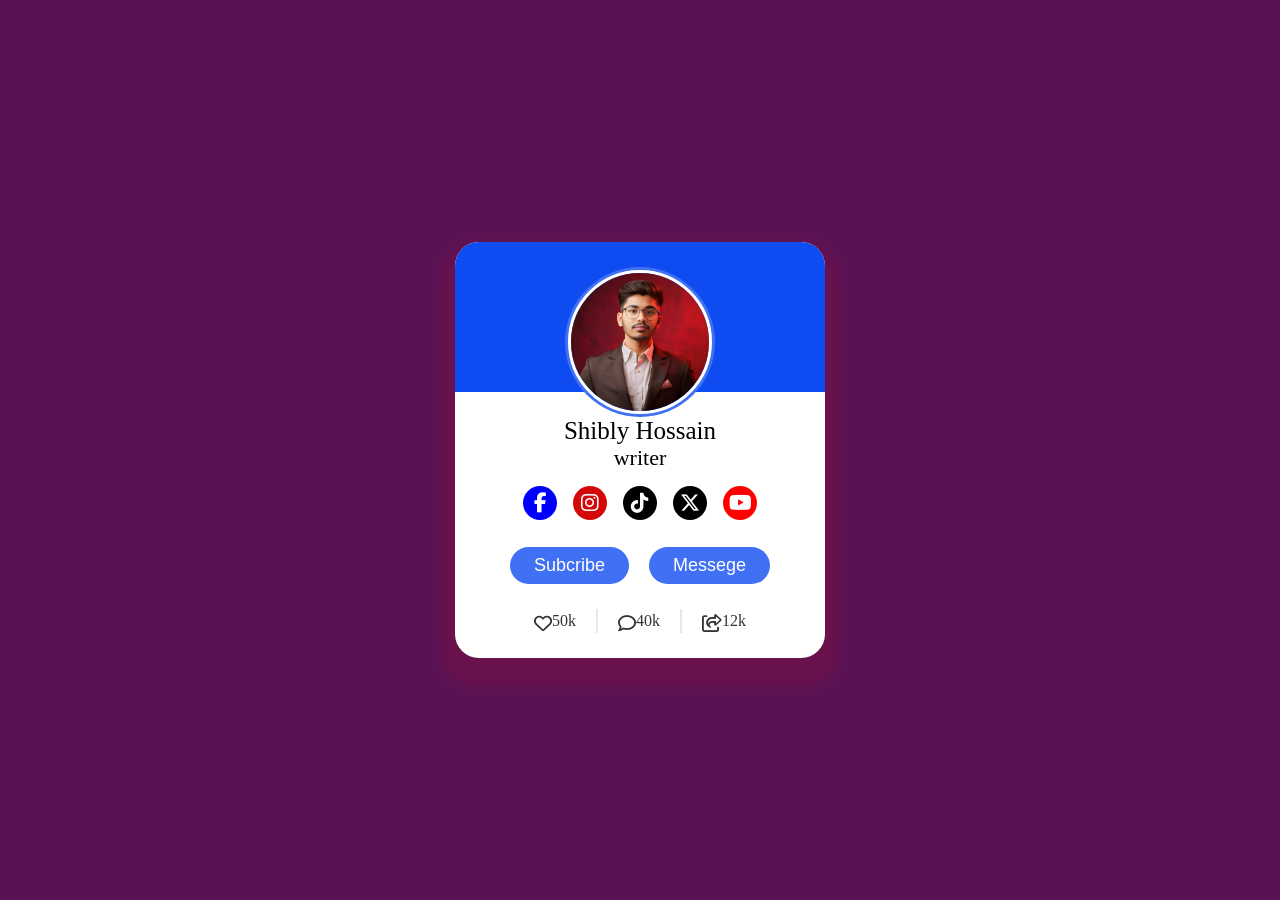
==== index.html @ 4cf36727 "Add files via upload Shibly Hossain" ====
<!DOCTYPE html>
<html lang="en">
<head>
    <meta charset="UTF-8">
    <meta name="viewport" content="width=device-width, initial-scale=1.0">
    <link rel="stylesheet" href="https://cdnjs.cloudflare.com/ajax/libs/font-awesome/6.5.2/css/all.min.css" integrity="sha512-SnH5WK+bZxgPHs44uWIX+LLJAJ9/2PkPKZ5QiAj6Ta86w+fsb2TkcmfRyVX3pBnMFcV7oQPJkl9QevSCWr3W6A==" crossorigin="anonymous" referrerpolicy="no-referrer" />
    <link rel="stylesheet" href="style.css">
    <title>Document</title>
</head>
<body style="transition: background 1.5s;">
    <div class="profile-card">
        <div class="image"><img src="shibly.jpg" class="profile-img"></div>
        <div class="text-data"><span class="name">Shibly Hossain</span>
            <span class="job">writer</span>
        </div>
        <div class="logo-button">
            <a href="https://www.facebook.com/profile.php?id=100073772481391&mibextid=ZbWKwL" class="icon" style="background: blue">
                <i class="fa-brands fa-facebook-f"></i>
                </a>
                <a href="https://www.instagram.com/shibly_hossain9?igsh=MXFzajd6MHpxZGFqdQ==" class="icon" style="background: rgb(211, 8, 8)">
                <i class="fa-brands fa-instagram"></i>
                </a>
                <a href="https://www.tiktok.com/@shibly_hossain?_t=8nDjsebfrD6&_r=1" class="icon" style="background: black">
                <i class="fa-brands fa-tiktok"></i>
                </a>
               <a href="https://x.com/shibu9910?t=gZrXf2TSUoOc8xgBezun_Q&s=07" class="icon" style="background: black">
                <i class="fa-brands fa-x-twitter"></i>
                </a>
                <a href="https://youtube.com/@shiblyhossain?si=WPyd4Ga4NRrjxBDn" class="icon" style="background: #ff0000">
                <i class="fa-brands fa-youtube"></i>
                </a>
              </div>
              <div class="buttons">
                <button class="button" onclick="document.location='https://matsbinhossain.blogspot.com/?m=1'">Subcribe</button>
                <button class="button" onclick="document.location='https://wa.me/8801708708573'">Messege</button>
              </div>
              <div class="heart">
                <div class="data">
                <i class="fa-regular fa-heart"></i>
                <span class="num">50k</span>
                </div>
                <div class="data">
                <i class="fa-regular fa-comment"></i>
                <span class="num">40k</span>
                </div>
                <div class="data">
                <i class="fa-regular fa-share-from-square"></i>
                <span class="num">12k</span>
                </div>
              </div>
            </div>
        </div>
    </div>
    <script>
        const randomColor = () => '#' + Math.random().toString(16).substr(-6)
        const changeColor = () => document.body.style.backgroundColor = randomColor()
    
        setInterval(() => {
          changeColor()
        }, 1500)
    
        // start color animation as soon as document is ready
        document.onreadystatechange = () => {
          if (document.readyState === 'complete') {
            changeColor()
          }
        }
    </script>
</body>
</html>
---- style.css ----
*{
    margin: 0;
    padding: 0;
    box-sizing: border-box;

}
body{
    height: 100vh;
    display: flex;
    align-items: center;
    justify-content: center;
    background-color: #fff;

}
.profile-card{
    display: flex;
    flex-direction: column;
    align-items: center;
    max-width: 370px;
    width: 100%;
    background-color: #fff;
    border-radius: 24px;
    padding: 25px;
    box-shadow: 0 15px 15px 15px rgba(255, 0, 0, 0.1);
    position: relative;

}

.profile-card::before{
    content: '';
    position: absolute;
    top: 0;
    left: 0;
    border-radius: 24px 24px 0 0;
    height: 36%;
    width: 100%;
    background-color: #0e4bf1;
}
.image{
    position: relative;
    height: 150px;
    width: 150px;
    border-radius: 50%;
    background-color: #4070f4;
    padding: 3px;
}
.image .profile-img{
    height: 100%;
    width: 100%;
    object-fit: cover;
    border-radius: 50%;
    border: 3px solid #fff;

}

.profile-card .text-data{
    display: flex;
    flex-direction: column;
    align-items: center;
    color: black;
}
.text-data .name{
    font-size: 25px;
    font-weight: 500;
}
.text-data .job{
    font-size: 22px;
    font-weight: 500;
}

.profile-card .logo-button{
    display: flex;
    align-items: center;
    margin-top: 15px;
}

.logo-button .icon{
    display: flex;
    align-items: center;
    height: 34px;
    width: 34px;
    margin: 0 8px;
    border-radius: 50%;
    justify-content: center;
    color: #fff;
    font-size: 20px;
    background-color: #4070f4;
    text-decoration: none;
}

.profile-card .buttons{
    display: flex;
    align-items: center;
    margin-top: 27px;
}

.buttons .button{
    color: #fff;
    font-size: 18px;
    background-color: #4070f4;
    border-radius: 24px;
    border: none;
    margin: 0 10px;
    padding: 8px 24px;
    cursor: pointer;
    transition: all 0.3S ease;
}
.buttons .button:hover{
    background-color: #0e4bf1;
}

.profile-card .heart{
    display: flex;
    align-items: center;
    margin-top: 25px;
}
.heart .data{
    display: flex;
    align-items: center;
    color: #333;
    padding: 0 20px;
    border-right: 2px solid #e7e7e7;
}
.data i{
    font-size: 18px;
    margin-top: 6px;
}
.data:last-child{
    border-right: none;
}
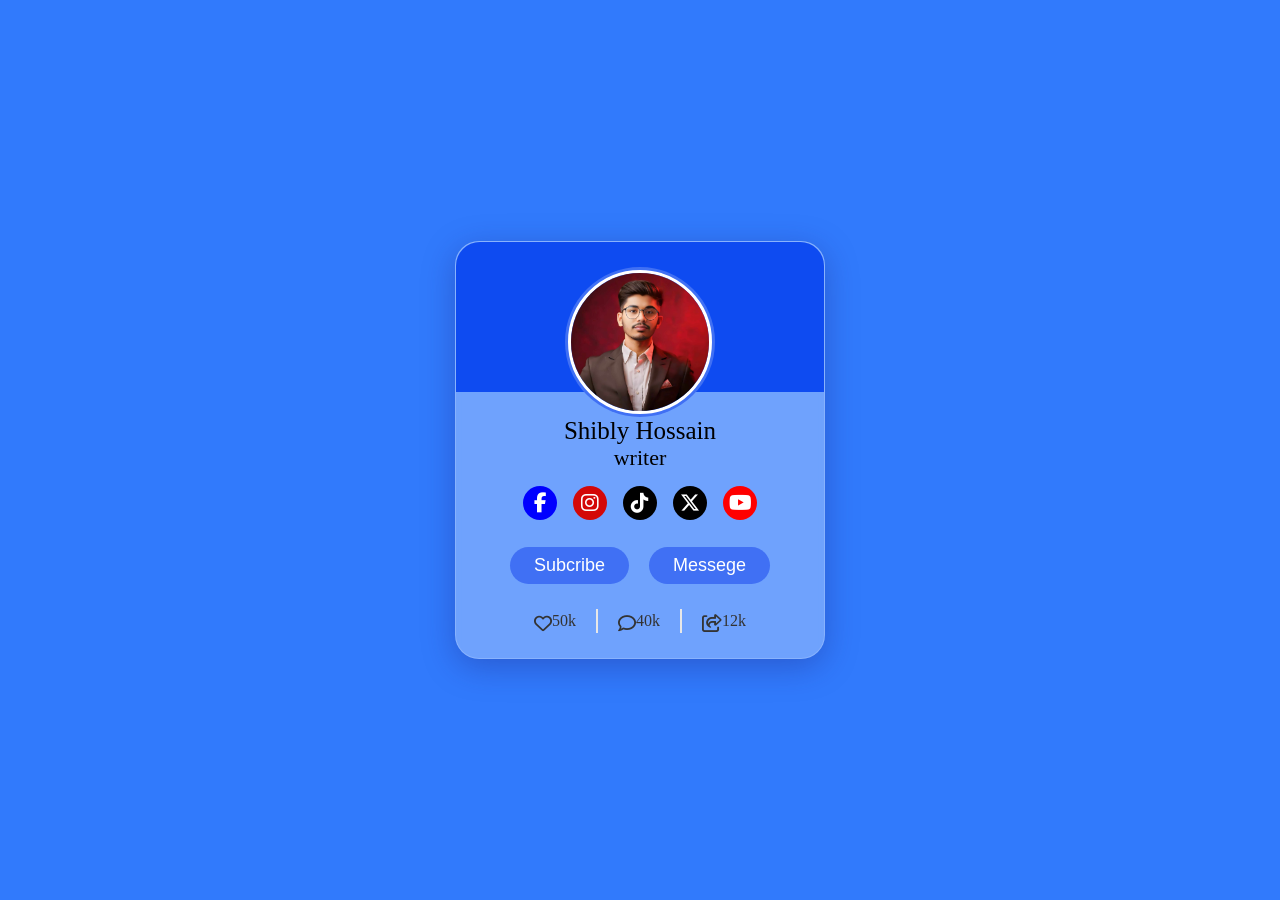
==== commit 4c653c21: "Add files via upload" ====
--- a/index.html
+++ b/index.html
@@ -4,10 +4,154 @@
     <meta charset="UTF-8">
     <meta name="viewport" content="width=device-width, initial-scale=1.0">
     <link rel="stylesheet" href="https://cdnjs.cloudflare.com/ajax/libs/font-awesome/6.5.2/css/all.min.css" integrity="sha512-SnH5WK+bZxgPHs44uWIX+LLJAJ9/2PkPKZ5QiAj6Ta86w+fsb2TkcmfRyVX3pBnMFcV7oQPJkl9QevSCWr3W6A==" crossorigin="anonymous" referrerpolicy="no-referrer" />
-    <link rel="stylesheet" href="style.css">
+    <!-- <link rel="stylesheet" href="style.css"> -->
     <title>Document</title>
+    <style>
+      *{
+    margin: 0;
+    padding: 0;
+    box-sizing: border-box;
+
+}
+body{
+    height: 100vh;
+    display: flex;
+    align-items: center;
+    justify-content: center;
+    background-color: #fff;
+
+}
+.profile-card{
+    display: flex;
+    flex-direction: column;
+    align-items: center;
+    max-width: 370px;
+    width: 100%;
+    background-color: #fff;
+    border-radius: 24px;
+    padding: 25px;
+    /* box-shadow: 0 15px 15px 15px rgba(255, 0, 0, 0.1); */
+    position: relative;
+    background: rgba( 255, 255, 255, 0.3 );
+    box-shadow: 0 8px 32px 0 rgba( 31, 38, 135, 0.37 );
+    backdrop-filter: blur( 3px );
+    -webkit-backdrop-filter: blur( 3px );
+    border-radius: 24px;
+    border: 1px solid rgba( 255, 255, 255, 0.18 );
+}
+
+.profile-card::before{
+    content: '';
+    position: absolute;
+    top: 0;
+    left: 0;
+    border-radius: 24px 24px 0 0;
+    height: 36%;
+    width: 100%;
+    background-color: #0e4bf1;
+}
+.image{
+    position: relative;
+    height: 150px;
+    width: 150px;
+    border-radius: 50%;
+    background-color: #4070f4;
+    padding: 3px;
+}
+.image .profile-img{
+    height: 100%;
+    width: 100%;
+    object-fit: cover;
+    border-radius: 50%;
+    border: 3px solid #fff;
+
+}
+
+.profile-card .text-data{
+    display: flex;
+    flex-direction: column;
+    align-items: center;
+    color: black;
+}
+.text-data .name{
+    font-size: 25px;
+    font-weight: 500;
+}
+.text-data .job{
+    font-size: 22px;
+    font-weight: 500;
+}
+
+.profile-card .logo-button{
+    display: flex;
+    align-items: center;
+    margin-top: 15px;
+}
+
+.logo-button .icon{
+    display: flex;
+    align-items: center;
+    height: 34px;
+    width: 34px;
+    margin: 0 8px;
+    border-radius: 50%;
+    justify-content: center;
+    color: #fff;
+    font-size: 20px;
+    background-color: #4070f4;
+    text-decoration: none;
+}
+
+.logo-button .icon:hover{
+    transform: translateY(-5px);
+    box-shadow: 0 0.2em 1.5em 0 #0e4bf1;
+}
+
+.profile-card .buttons{
+    display: flex;
+    align-items: center;
+    margin-top: 27px;
+}
+
+.buttons .button{
+    color: #fff;
+    font-size: 18px;
+    background-color: #4070f4;
+    border-radius: 24px;
+    border: none;
+    margin: 0 10px;
+    padding: 8px 24px;
+    cursor: pointer;
+    transition: all 0.3S ease;
+}
+.buttons .button:hover{
+    transform: translateY(-5px);
+    box-shadow: 0 0.2em 1.5em 0 #0e4bf1;
+    background-color: #0e4bf1;
+}
+
+.profile-card .heart{
+    display: flex;
+    align-items: center;
+    margin-top: 25px;
+}
+.heart .data{
+    display: flex;
+    align-items: center;
+    color: #333;
+    padding: 0 20px;
+    border-right: 2px solid #e7e7e7;
+}
+.data i{
+    font-size: 18px;
+    margin-top: 6px;
+}
+.data:last-child{
+    border-right: none;
+}
+    </style>
 </head>
-<body style="transition: background 1.5s;">
+<body style="transition: background 1.50s;">
     <div class="profile-card">
         <div class="image"><img src="shibly.jpg" class="profile-img"></div>
         <div class="text-data"><span class="name">Shibly Hossain</span>
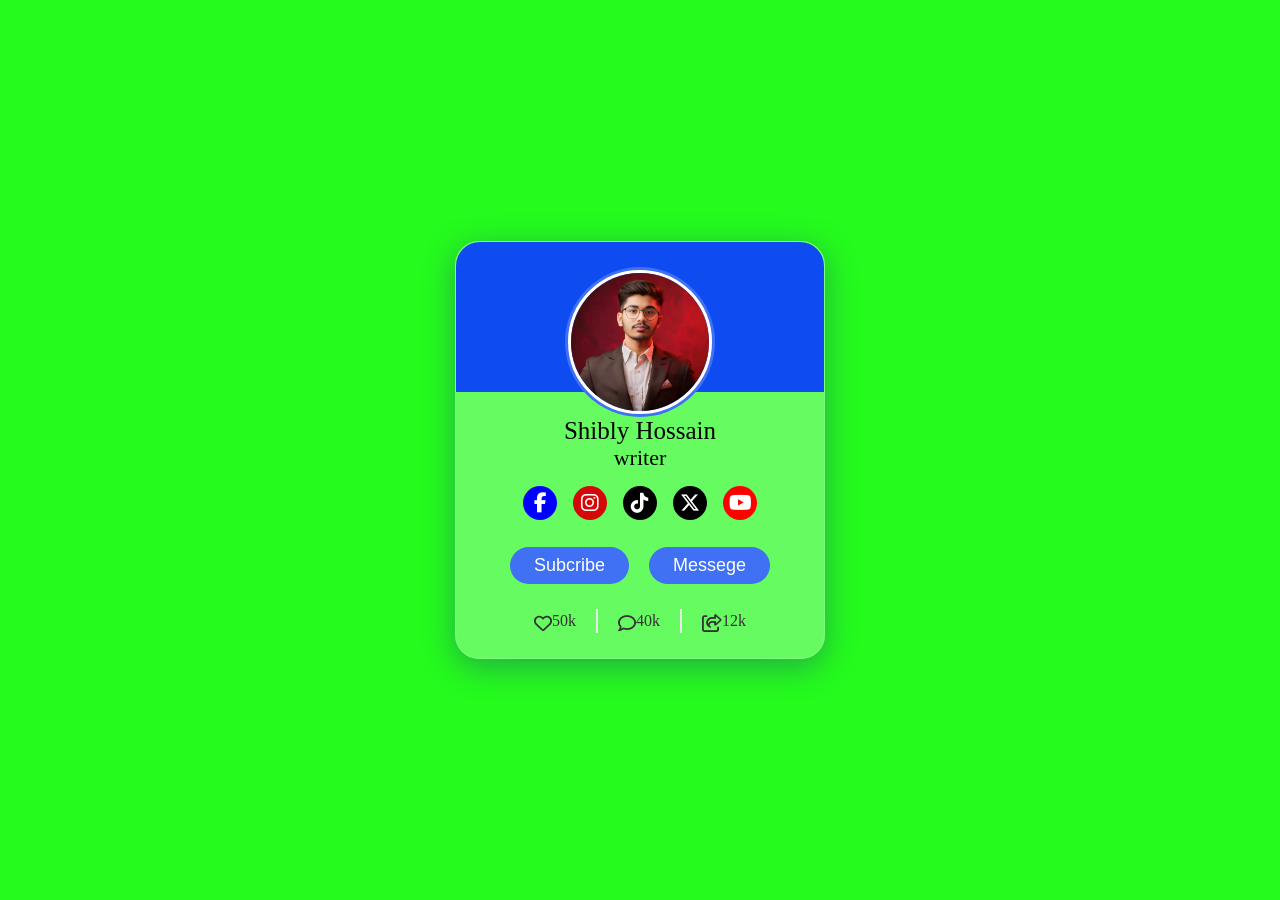
==== commit 624346b0: "Update index.html" ====
--- a/index.html
+++ b/index.html
@@ -7,148 +7,148 @@
     <!-- <link rel="stylesheet" href="style.css"> -->
     <title>Document</title>
     <style>
-      *{
-    margin: 0;
-    padding: 0;
-    box-sizing: border-box;
-
-}
-body{
-    height: 100vh;
-    display: flex;
-    align-items: center;
-    justify-content: center;
-    background-color: #fff;
-
-}
-.profile-card{
-    display: flex;
-    flex-direction: column;
-    align-items: center;
-    max-width: 370px;
-    width: 100%;
-    background-color: #fff;
-    border-radius: 24px;
-    padding: 25px;
-    /* box-shadow: 0 15px 15px 15px rgba(255, 0, 0, 0.1); */
-    position: relative;
-    background: rgba( 255, 255, 255, 0.3 );
-    box-shadow: 0 8px 32px 0 rgba( 31, 38, 135, 0.37 );
-    backdrop-filter: blur( 3px );
-    -webkit-backdrop-filter: blur( 3px );
-    border-radius: 24px;
-    border: 1px solid rgba( 255, 255, 255, 0.18 );
-}
-
-.profile-card::before{
-    content: '';
-    position: absolute;
-    top: 0;
-    left: 0;
-    border-radius: 24px 24px 0 0;
-    height: 36%;
-    width: 100%;
-    background-color: #0e4bf1;
-}
-.image{
-    position: relative;
-    height: 150px;
-    width: 150px;
-    border-radius: 50%;
-    background-color: #4070f4;
-    padding: 3px;
-}
-.image .profile-img{
-    height: 100%;
-    width: 100%;
-    object-fit: cover;
-    border-radius: 50%;
-    border: 3px solid #fff;
-
-}
-
-.profile-card .text-data{
-    display: flex;
-    flex-direction: column;
-    align-items: center;
-    color: black;
-}
-.text-data .name{
-    font-size: 25px;
-    font-weight: 500;
-}
-.text-data .job{
-    font-size: 22px;
-    font-weight: 500;
-}
-
-.profile-card .logo-button{
-    display: flex;
-    align-items: center;
-    margin-top: 15px;
-}
-
-.logo-button .icon{
-    display: flex;
-    align-items: center;
-    height: 34px;
-    width: 34px;
-    margin: 0 8px;
-    border-radius: 50%;
-    justify-content: center;
-    color: #fff;
-    font-size: 20px;
-    background-color: #4070f4;
-    text-decoration: none;
-}
-
-.logo-button .icon:hover{
-    transform: translateY(-5px);
-    box-shadow: 0 0.2em 1.5em 0 #0e4bf1;
-}
-
-.profile-card .buttons{
-    display: flex;
-    align-items: center;
-    margin-top: 27px;
-}
-
-.buttons .button{
-    color: #fff;
-    font-size: 18px;
-    background-color: #4070f4;
-    border-radius: 24px;
-    border: none;
-    margin: 0 10px;
-    padding: 8px 24px;
-    cursor: pointer;
-    transition: all 0.3S ease;
-}
-.buttons .button:hover{
-    transform: translateY(-5px);
-    box-shadow: 0 0.2em 1.5em 0 #0e4bf1;
-    background-color: #0e4bf1;
-}
-
-.profile-card .heart{
-    display: flex;
-    align-items: center;
-    margin-top: 25px;
-}
-.heart .data{
-    display: flex;
-    align-items: center;
-    color: #333;
-    padding: 0 20px;
-    border-right: 2px solid #e7e7e7;
-}
-.data i{
-    font-size: 18px;
-    margin-top: 6px;
-}
-.data:last-child{
-    border-right: none;
-}
+                  *{
+                margin: 0;
+                padding: 0;
+                box-sizing: border-box;
+            
+            }
+            body{
+                height: 100vh;
+                display: flex;
+                align-items: center;
+                justify-content: center;
+                background-color: #fff;
+            
+            }
+            .profile-card{
+                display: flex;
+                flex-direction: column;
+                align-items: center;
+                max-width: 370px;
+                width: 100%;
+                background-color: #fff;
+                border-radius: 24px;
+                padding: 25px;
+                /* box-shadow: 0 15px 15px 15px rgba(255, 0, 0, 0.1); */
+                position: relative;
+                background: rgba( 255, 255, 255, 0.3 );
+                box-shadow: 0 8px 32px 0 rgba( 31, 38, 135, 0.37 );
+                backdrop-filter: blur( 3px );
+                -webkit-backdrop-filter: blur( 3px );
+                border-radius: 24px;
+                border: 1px solid rgba( 255, 255, 255, 0.18 );
+            }
+            
+            .profile-card::before{
+                content: '';
+                position: absolute;
+                top: 0;
+                left: 0;
+                border-radius: 24px 24px 0 0;
+                height: 36%;
+                width: 100%;
+                background-color: #0e4bf1;
+            }
+            .image{
+                position: relative;
+                height: 150px;
+                width: 150px;
+                border-radius: 50%;
+                background-color: #4070f4;
+                padding: 3px;
+            }
+            .image .profile-img{
+                height: 100%;
+                width: 100%;
+                object-fit: cover;
+                border-radius: 50%;
+                border: 3px solid #fff;
+            
+            }
+            
+            .profile-card .text-data{
+                display: flex;
+                flex-direction: column;
+                align-items: center;
+                color: black;
+            }
+            .text-data .name{
+                font-size: 25px;
+                font-weight: 500;
+            }
+            .text-data .job{
+                font-size: 22px;
+                font-weight: 500;
+            }
+            
+            .profile-card .logo-button{
+                display: flex;
+                align-items: center;
+                margin-top: 15px;
+            }
+            
+            .logo-button .icon{
+                display: flex;
+                align-items: center;
+                height: 34px;
+                width: 34px;
+                margin: 0 8px;
+                border-radius: 50%;
+                justify-content: center;
+                color: #fff;
+                font-size: 20px;
+                background-color: #4070f4;
+                text-decoration: none;
+            }
+            
+            .logo-button .icon:hover{
+                transform: translateY(-5px);
+                box-shadow: 0 0.2em 1.5em 0 #0e4bf1;
+            }
+            
+            .profile-card .buttons{
+                display: flex;
+                align-items: center;
+                margin-top: 27px;
+            }
+            
+            .buttons .button{
+                color: #fff;
+                font-size: 18px;
+                background-color: #4070f4;
+                border-radius: 24px;
+                border: none;
+                margin: 0 10px;
+                padding: 8px 24px;
+                cursor: pointer;
+                transition: all 0.3S ease;
+            }
+            .buttons .button:hover{
+                transform: translateY(-5px);
+                box-shadow: 0 0.2em 1.5em 0 #0e4bf1;
+                background-color: #0e4bf1;
+            }
+            
+            .profile-card .heart{
+                display: flex;
+                align-items: center;
+                margin-top: 25px;
+            }
+            .heart .data{
+                display: flex;
+                align-items: center;
+                color: #333;
+                padding: 0 20px;
+                border-right: 2px solid #e7e7e7;
+            }
+            .data i{
+                font-size: 18px;
+                margin-top: 6px;
+            }
+            .data:last-child{
+                border-right: none;
+            }
     </style>
 </head>
 <body style="transition: background 1.50s;">
@@ -211,4 +211,4 @@
         }
     </script>
 </body>
-</html>+</html>
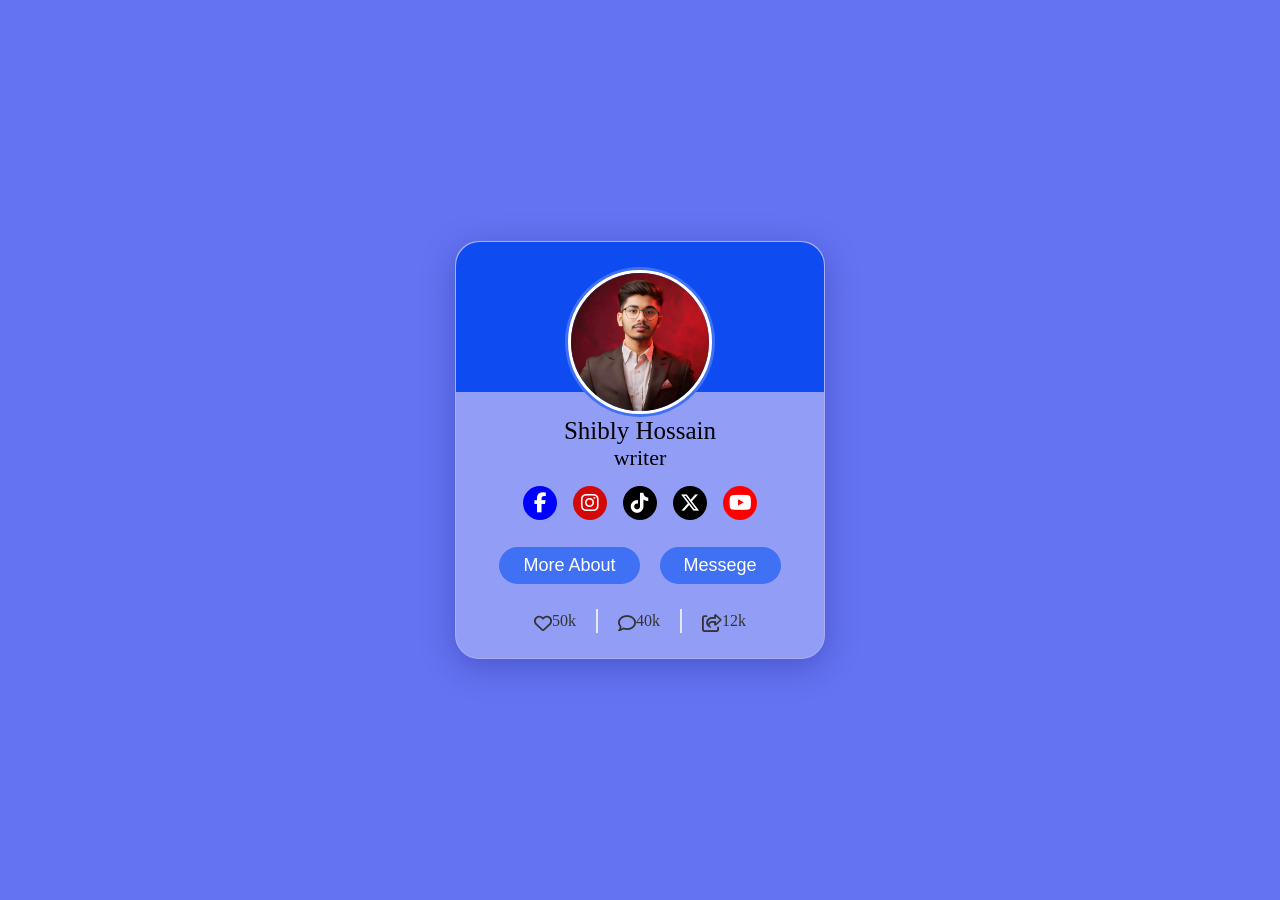
==== commit 87394f31: "Add files via upload" ====
--- a/index.html
+++ b/index.html
@@ -7,148 +7,148 @@
     <!-- <link rel="stylesheet" href="style.css"> -->
     <title>Document</title>
     <style>
-                  *{
-                margin: 0;
-                padding: 0;
-                box-sizing: border-box;
-            
-            }
-            body{
-                height: 100vh;
-                display: flex;
-                align-items: center;
-                justify-content: center;
-                background-color: #fff;
-            
-            }
-            .profile-card{
-                display: flex;
-                flex-direction: column;
-                align-items: center;
-                max-width: 370px;
-                width: 100%;
-                background-color: #fff;
-                border-radius: 24px;
-                padding: 25px;
-                /* box-shadow: 0 15px 15px 15px rgba(255, 0, 0, 0.1); */
-                position: relative;
-                background: rgba( 255, 255, 255, 0.3 );
-                box-shadow: 0 8px 32px 0 rgba( 31, 38, 135, 0.37 );
-                backdrop-filter: blur( 3px );
-                -webkit-backdrop-filter: blur( 3px );
-                border-radius: 24px;
-                border: 1px solid rgba( 255, 255, 255, 0.18 );
-            }
-            
-            .profile-card::before{
-                content: '';
-                position: absolute;
-                top: 0;
-                left: 0;
-                border-radius: 24px 24px 0 0;
-                height: 36%;
-                width: 100%;
-                background-color: #0e4bf1;
-            }
-            .image{
-                position: relative;
-                height: 150px;
-                width: 150px;
-                border-radius: 50%;
-                background-color: #4070f4;
-                padding: 3px;
-            }
-            .image .profile-img{
-                height: 100%;
-                width: 100%;
-                object-fit: cover;
-                border-radius: 50%;
-                border: 3px solid #fff;
-            
-            }
-            
-            .profile-card .text-data{
-                display: flex;
-                flex-direction: column;
-                align-items: center;
-                color: black;
-            }
-            .text-data .name{
-                font-size: 25px;
-                font-weight: 500;
-            }
-            .text-data .job{
-                font-size: 22px;
-                font-weight: 500;
-            }
-            
-            .profile-card .logo-button{
-                display: flex;
-                align-items: center;
-                margin-top: 15px;
-            }
-            
-            .logo-button .icon{
-                display: flex;
-                align-items: center;
-                height: 34px;
-                width: 34px;
-                margin: 0 8px;
-                border-radius: 50%;
-                justify-content: center;
-                color: #fff;
-                font-size: 20px;
-                background-color: #4070f4;
-                text-decoration: none;
-            }
-            
-            .logo-button .icon:hover{
-                transform: translateY(-5px);
-                box-shadow: 0 0.2em 1.5em 0 #0e4bf1;
-            }
-            
-            .profile-card .buttons{
-                display: flex;
-                align-items: center;
-                margin-top: 27px;
-            }
-            
-            .buttons .button{
-                color: #fff;
-                font-size: 18px;
-                background-color: #4070f4;
-                border-radius: 24px;
-                border: none;
-                margin: 0 10px;
-                padding: 8px 24px;
-                cursor: pointer;
-                transition: all 0.3S ease;
-            }
-            .buttons .button:hover{
-                transform: translateY(-5px);
-                box-shadow: 0 0.2em 1.5em 0 #0e4bf1;
-                background-color: #0e4bf1;
-            }
-            
-            .profile-card .heart{
-                display: flex;
-                align-items: center;
-                margin-top: 25px;
-            }
-            .heart .data{
-                display: flex;
-                align-items: center;
-                color: #333;
-                padding: 0 20px;
-                border-right: 2px solid #e7e7e7;
-            }
-            .data i{
-                font-size: 18px;
-                margin-top: 6px;
-            }
-            .data:last-child{
-                border-right: none;
-            }
+          *{
+        margin: 0;
+        padding: 0;
+        box-sizing: border-box;
+
+    }
+    body{
+        height: 100vh;
+        display: flex;
+        align-items: center;
+        justify-content: center;
+        background-color: #fff;
+
+    }
+    .profile-card{
+        display: flex;
+        flex-direction: column;
+        align-items: center;
+        max-width: 370px;
+        width: 100%;
+        background-color: #fff;
+        border-radius: 24px;
+        padding: 25px;
+        /* box-shadow: 0 15px 15px 15px rgba(255, 0, 0, 0.1); */
+        position: relative;
+        background: rgba( 255, 255, 255, 0.3 );
+        box-shadow: 0 8px 32px 0 rgba( 31, 38, 135, 0.37 );
+        backdrop-filter: blur( 3px );
+        -webkit-backdrop-filter: blur( 3px );
+        border-radius: 24px;
+        border: 1px solid rgba( 255, 255, 255, 0.18 );
+    }
+
+    .profile-card::before{
+        content: '';
+        position: absolute;
+        top: 0;
+        left: 0;
+        border-radius: 24px 24px 0 0;
+        height: 36%;
+        width: 100%;
+        background-color: #0e4bf1;
+    }
+    .image{
+        position: relative;
+        height: 150px;
+        width: 150px;
+        border-radius: 50%;
+        background-color: #4070f4;
+        padding: 3px;
+    }
+    .image .profile-img{
+        height: 100%;
+        width: 100%;
+        object-fit: cover;
+        border-radius: 50%;
+        border: 3px solid #fff;
+
+    }
+
+    .profile-card .text-data{
+        display: flex;
+        flex-direction: column;
+        align-items: center;
+        color: black;
+    }
+    .text-data .name{
+        font-size: 25px;
+        font-weight: 500;
+    }
+    .text-data .job{
+        font-size: 22px;
+        font-weight: 500;
+    }
+
+    .profile-card .logo-button{
+        display: flex;
+        align-items: center;
+        margin-top: 15px;
+    }
+
+    .logo-button .icon{
+        display: flex;
+        align-items: center;
+        height: 34px;
+        width: 34px;
+        margin: 0 8px;
+        border-radius: 50%;
+        justify-content: center;
+        color: #fff;
+        font-size: 20px;
+        background-color: #4070f4;
+        text-decoration: none;
+    }
+
+    .logo-button .icon:hover{
+        transform: translateY(-5px);
+        box-shadow: 0 0.2em 1.5em 0 #0e4bf1;
+    }
+
+    .profile-card .buttons{
+        display: flex;
+        align-items: center;
+        margin-top: 27px;
+    }
+
+    .buttons .button{
+        color: #fff;
+        font-size: 18px;
+        background-color: #4070f4;
+        border-radius: 24px;
+        border: none;
+        margin: 0 10px;
+        padding: 8px 24px;
+        cursor: pointer;
+        transition: all 0.3S ease;
+    }
+    .buttons .button:hover{
+        transform: translateY(-5px);
+        box-shadow: 0 0.2em 1.5em 0 #0e4bf1;
+        background-color: #0e4bf1;
+    }
+
+    .profile-card .heart{
+        display: flex;
+        align-items: center;
+        margin-top: 25px;
+    }
+    .heart .data{
+        display: flex;
+        align-items: center;
+        color: #333;
+        padding: 0 20px;
+        border-right: 2px solid #e7e7e7;
+    }
+    .data i{
+        font-size: 18px;
+        margin-top: 6px;
+    }
+    .data:last-child{
+        border-right: none;
+    }
     </style>
 </head>
 <body style="transition: background 1.50s;">
@@ -175,7 +175,7 @@
                 </a>
               </div>
               <div class="buttons">
-                <button class="button" onclick="document.location='https://matsbinhossain.blogspot.com/?m=1'">Subcribe</button>
+                <button class="button" onclick="document.location='personal.html'">More About</button>
                 <button class="button" onclick="document.location='https://wa.me/8801708708573'">Messege</button>
               </div>
               <div class="heart">
@@ -211,4 +211,4 @@
         }
     </script>
 </body>
-</html>
+</html>
